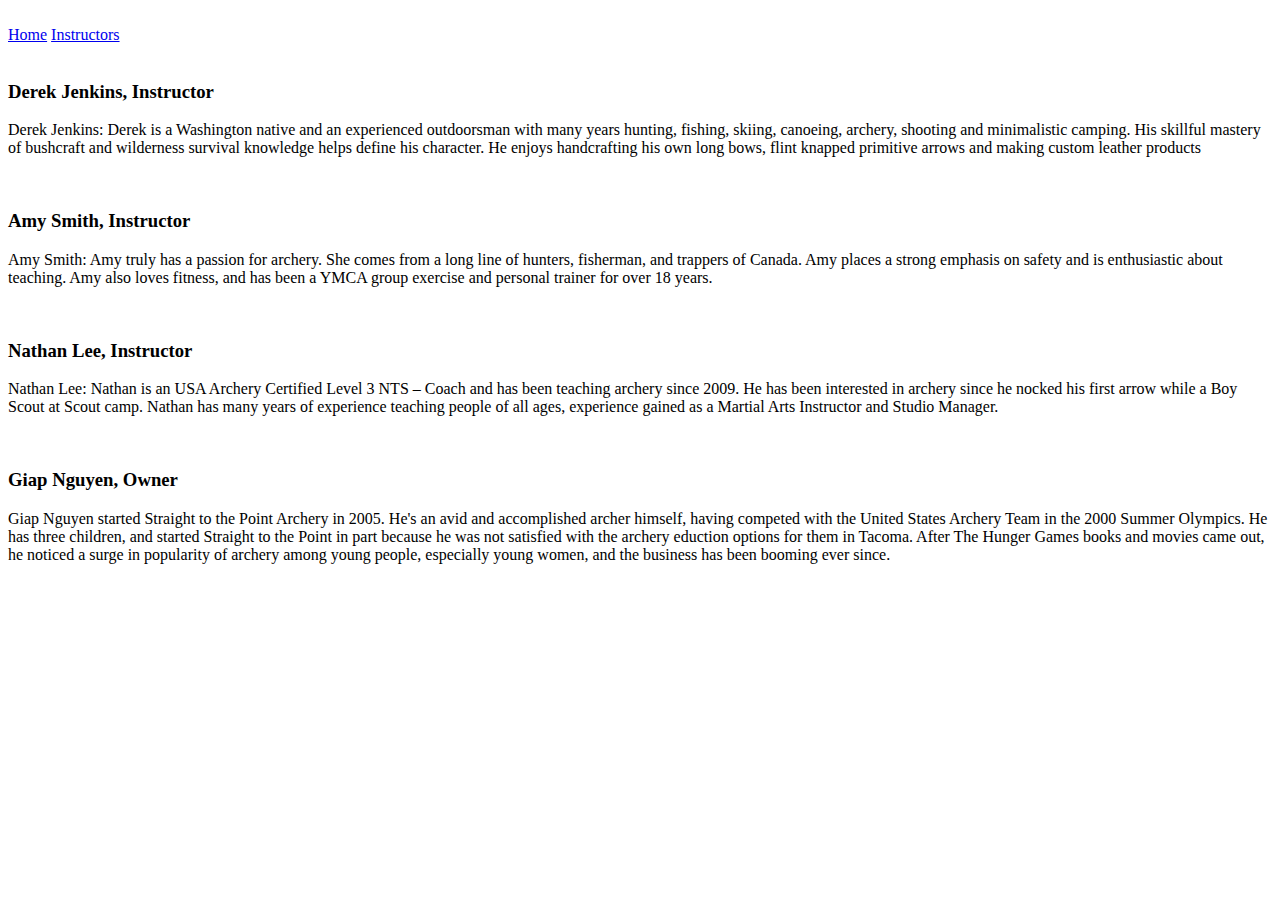
==== instructors.html @ 7b6d24c8 "added site text content" ====
<!DOCTYPE html>
<html lang="en" dir="ltr">
  <head>
    <meta charset="utf-8">
    <title>Straight to the Point Archery Academy Instructors</title>
    <link rel="stylesheet" type="text/css" href="styles/stylesheet.css">
  </head>
  <body>
    <header>
      <img src="" alt="">
      <nav>
        <a href="index.html">Home</a>
        <a href="instructors.html">Instructors</a>
      </nav>
    </header>
    <section>
      <article>
        <img src="" alt="">
        <h3>Derek Jenkins, Instructor</h3>
        <p>Derek Jenkins: Derek is a Washington native and an experienced outdoorsman with many years hunting, fishing, skiing, canoeing, archery, shooting and minimalistic camping. His skillful mastery of bushcraft and wilderness survival knowledge helps define his character. He enjoys handcrafting his own long bows, flint knapped primitive arrows and making custom leather products</p>
      </article>
      <article>
        <img src="" alt="">
        <h3>Amy Smith, Instructor</h3>
        <p>Amy Smith: Amy truly has a passion for archery. She comes from a long line of hunters, fisherman, and trappers of Canada. Amy  places a strong emphasis on safety and is enthusiastic about teaching. Amy also loves fitness, and  has been a YMCA group exercise and personal trainer for over 18 years.</p>
      </article>
      <article>
        <img src="" alt="">
        <h3>Nathan Lee, Instructor</h3>
        <p>Nathan Lee: Nathan is an USA Archery Certified Level 3 NTS – Coach and has been teaching archery since 2009. He has been interested in archery since he nocked his first arrow while a Boy Scout at Scout camp. Nathan has many years of experience teaching people of all ages, experience gained as a Martial Arts Instructor and Studio Manager.</p>
      </article>
      <article>
        <img src="" alt="">
        <h3>Giap Nguyen, Owner</h3>
        <p>Giap Nguyen started Straight to the Point Archery in 2005. He's an avid and accomplished archer himself, having competed with the United States Archery Team in the 2000 Summer Olympics. He has three children, and  started Straight to the Point in part because he was not satisfied with the archery eduction options for them in Tacoma. After The Hunger Games books and movies came out, he noticed a surge in popularity of archery among young people, especially young women, and the business has been booming ever since.</p>
      </article>
    </section>
  </body>
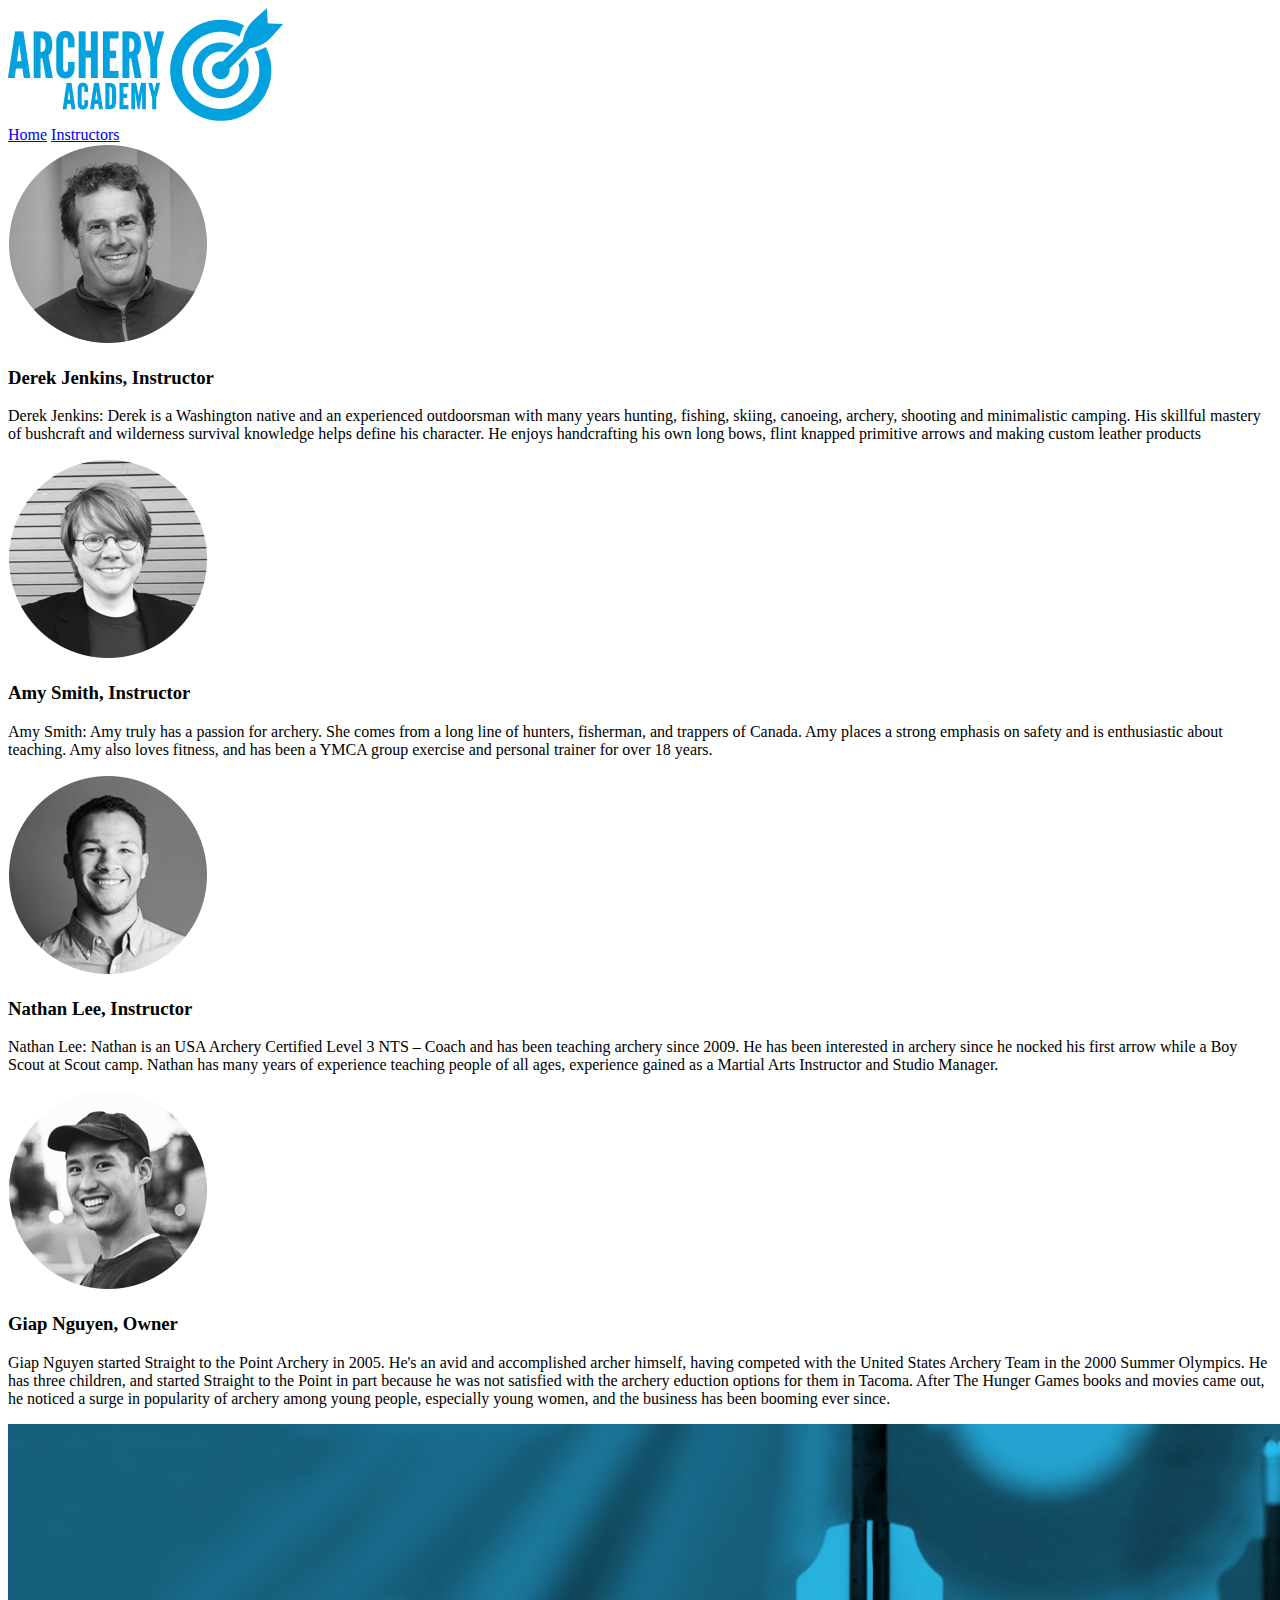
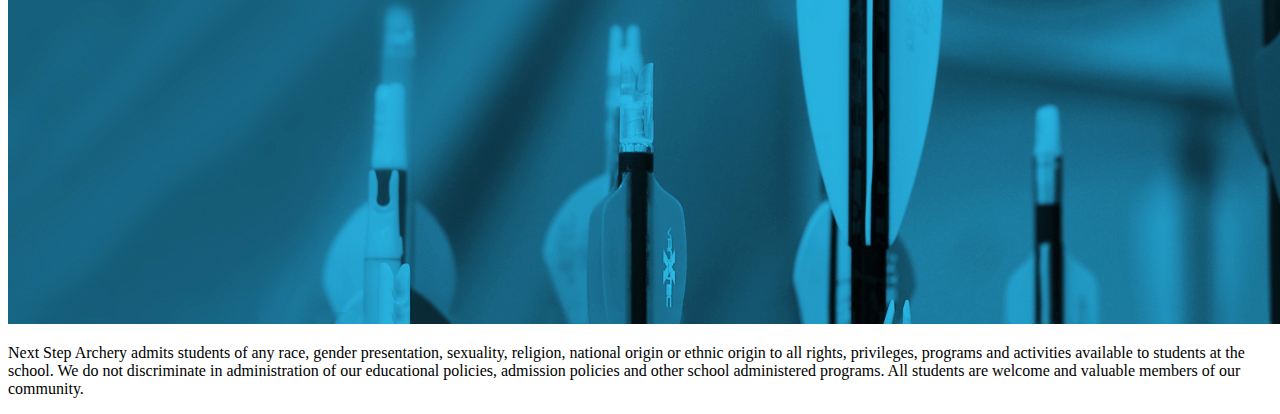
==== commit 2c0e138e: "added hyperlinks to images" ====
--- a/instructors.html
+++ b/instructors.html
@@ -7,7 +7,7 @@
   </head>
   <body>
     <header>
-      <img src="" alt="">
+      <img src="images/archeryAcademy-logo-color.png" alt="a blue Archery Academy logo">
       <nav>
         <a href="index.html">Home</a>
         <a href="instructors.html">Instructors</a>
@@ -15,24 +15,28 @@
     </header>
     <section>
       <article>
-        <img src="" alt="">
+        <img src="images/instructor-bio-image1.png" alt="a black-and-white photo of an instructor">
         <h3>Derek Jenkins, Instructor</h3>
         <p>Derek Jenkins: Derek is a Washington native and an experienced outdoorsman with many years hunting, fishing, skiing, canoeing, archery, shooting and minimalistic camping. His skillful mastery of bushcraft and wilderness survival knowledge helps define his character. He enjoys handcrafting his own long bows, flint knapped primitive arrows and making custom leather products</p>
       </article>
       <article>
-        <img src="" alt="">
+        <img src="images/instructor-bio-image2.png" alt="a black-and-white photo of an instructor">
         <h3>Amy Smith, Instructor</h3>
         <p>Amy Smith: Amy truly has a passion for archery. She comes from a long line of hunters, fisherman, and trappers of Canada. Amy  places a strong emphasis on safety and is enthusiastic about teaching. Amy also loves fitness, and  has been a YMCA group exercise and personal trainer for over 18 years.</p>
       </article>
       <article>
-        <img src="" alt="">
+        <img src="images/instructor-bio-image3.png" alt="a black-and-white photo of an instructor">
         <h3>Nathan Lee, Instructor</h3>
         <p>Nathan Lee: Nathan is an USA Archery Certified Level 3 NTS – Coach and has been teaching archery since 2009. He has been interested in archery since he nocked his first arrow while a Boy Scout at Scout camp. Nathan has many years of experience teaching people of all ages, experience gained as a Martial Arts Instructor and Studio Manager.</p>
       </article>
       <article>
-        <img src="" alt="">
+        <img src="images/instructor-bio-image4.png" alt="a black-and-white photo of an instructor">
         <h3>Giap Nguyen, Owner</h3>
         <p>Giap Nguyen started Straight to the Point Archery in 2005. He's an avid and accomplished archer himself, having competed with the United States Archery Team in the 2000 Summer Olympics. He has three children, and  started Straight to the Point in part because he was not satisfied with the archery eduction options for them in Tacoma. After The Hunger Games books and movies came out, he noticed a surge in popularity of archery among young people, especially young women, and the business has been booming ever since.</p>
       </article>
     </section>
+    <footer>
+      <img src="images/footerImage.jpg" alt="a blue photo of arrow tails">
+      <p>Next Step Archery admits students of any race, gender presentation, sexuality, religion, national origin or ethnic origin to all rights, privileges, programs and activities available to students at the school. We do not discriminate in administration of our educational policies, admission policies and other school administered programs. All students are welcome and valuable members of our community.</p>
+    </footer>
   </body>
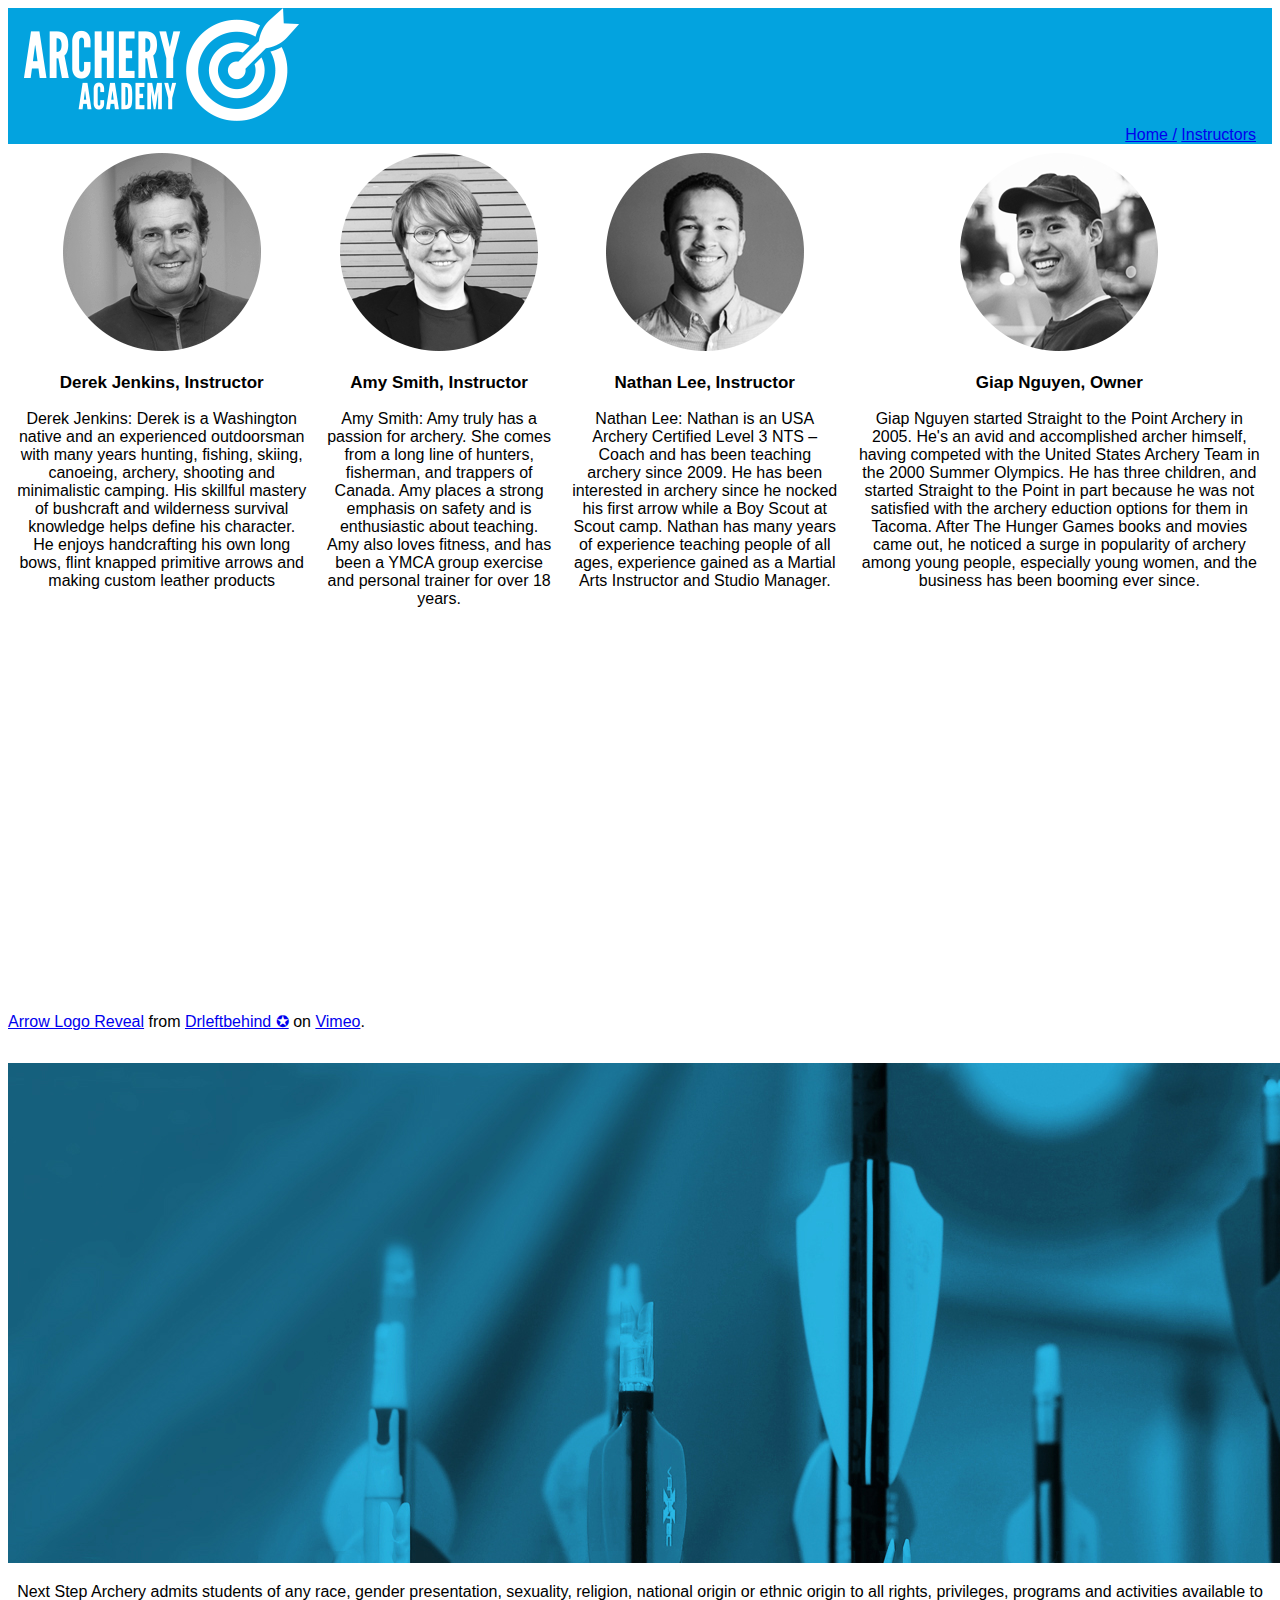
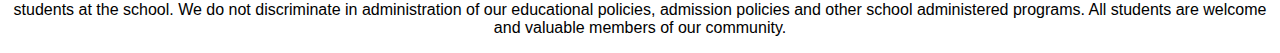
==== commit e4198385: "added grid and flexbox formatting" ====
--- a/instructors.html
+++ b/instructors.html
@@ -7,34 +7,36 @@
   </head>
   <body>
     <header>
-      <img src="images/archeryAcademy-logo-color.png" alt="a blue Archery Academy logo">
+      <img src="images/archeryAcademy-logo-white.png" alt="a white Archery Academy logo">
       <nav>
-        <a href="index.html">Home</a>
-        <a href="instructors.html">Instructors</a>
+        <a href="index.html">Home   /</a>
+        <a href="instructors.html">   Instructors</a>
       </nav>
     </header>
-    <section>
-      <article>
+    <section class="bio-section">
+      <article class="bio-box">
         <img src="images/instructor-bio-image1.png" alt="a black-and-white photo of an instructor">
         <h3>Derek Jenkins, Instructor</h3>
         <p>Derek Jenkins: Derek is a Washington native and an experienced outdoorsman with many years hunting, fishing, skiing, canoeing, archery, shooting and minimalistic camping. His skillful mastery of bushcraft and wilderness survival knowledge helps define his character. He enjoys handcrafting his own long bows, flint knapped primitive arrows and making custom leather products</p>
       </article>
-      <article>
+      <article class="bio-box">
         <img src="images/instructor-bio-image2.png" alt="a black-and-white photo of an instructor">
         <h3>Amy Smith, Instructor</h3>
         <p>Amy Smith: Amy truly has a passion for archery. She comes from a long line of hunters, fisherman, and trappers of Canada. Amy  places a strong emphasis on safety and is enthusiastic about teaching. Amy also loves fitness, and  has been a YMCA group exercise and personal trainer for over 18 years.</p>
       </article>
-      <article>
+      <article class="bio-box">
         <img src="images/instructor-bio-image3.png" alt="a black-and-white photo of an instructor">
         <h3>Nathan Lee, Instructor</h3>
         <p>Nathan Lee: Nathan is an USA Archery Certified Level 3 NTS – Coach and has been teaching archery since 2009. He has been interested in archery since he nocked his first arrow while a Boy Scout at Scout camp. Nathan has many years of experience teaching people of all ages, experience gained as a Martial Arts Instructor and Studio Manager.</p>
       </article>
-      <article>
+      <article class="bio-box">
         <img src="images/instructor-bio-image4.png" alt="a black-and-white photo of an instructor">
         <h3>Giap Nguyen, Owner</h3>
         <p>Giap Nguyen started Straight to the Point Archery in 2005. He's an avid and accomplished archer himself, having competed with the United States Archery Team in the 2000 Summer Olympics. He has three children, and  started Straight to the Point in part because he was not satisfied with the archery eduction options for them in Tacoma. After The Hunger Games books and movies came out, he noticed a surge in popularity of archery among young people, especially young women, and the business has been booming ever since.</p>
       </article>
     </section>
+    <iframe src="https://player.vimeo.com/video/169187257" width="640" height="360" frameborder="0" allow="autoplay; fullscreen" allowfullscreen></iframe>
+    <p><a href="https://vimeo.com/169187257">Arrow Logo Reveal</a> from <a href="https://vimeo.com/drleftbehind">Drleftbehind ✪</a> on <a href="https://vimeo.com">Vimeo</a>.</p>
     <footer>
       <img src="images/footerImage.jpg" alt="a blue photo of arrow tails">
       <p>Next Step Archery admits students of any race, gender presentation, sexuality, religion, national origin or ethnic origin to all rights, privileges, programs and activities available to students at the school. We do not discriminate in administration of our educational policies, admission policies and other school administered programs. All students are welcome and valuable members of our community.</p>
--- a/styles/stylesheet.css
+++ b/styles/stylesheet.css
@@ -0,0 +1,57 @@
+* {
+  box-sizing: border-box;
+}
+p {
+  font-family: Arial, sans-serif;
+}
+header {
+  background-color: #03a3df;
+  padding-left: 1rem;
+  padding-right: 1rem;
+}
+h3 {
+  font-family: Arial, sans-serif;
+  font-size: 17px;
+}
+footer {
+  padding-top: 1rem;
+  text-align: center;
+}
+nav {
+  font-family: Arial, sans-serif;
+  text-align: right;
+}
+.grid-container div {
+  border: .10rem solid #03a3df;
+  padding: 1rem 1rem 1rem 1rem;
+}
+.grid-container {
+  display: grid;
+  grid-gap: 1rem 2rem;
+}
+.grid-item-1 {
+  grid-column-start: 1;
+  grid-column-end: 3;
+  grid-row-start: 1;
+  grid-row-end: 2;
+}
+.grid-item-2 {
+  grid-column-start: 3;
+  grid-column-end: 4;
+  grid-row-start: 1;
+  grid-row-end: 2;
+  text-align: center;
+}
+.grid-item-3 {
+  grid-column: 1 / span 3;
+  grid-row: 2 / span 1;
+}
+.bio-section {
+  display: flex;
+  flex-direction: row;
+justify-content: space-around;
+}
+.bio-box {
+  padding: 0.5rem 0.5rem 0.5rem 0.5rem;
+  text-align: center;
+}
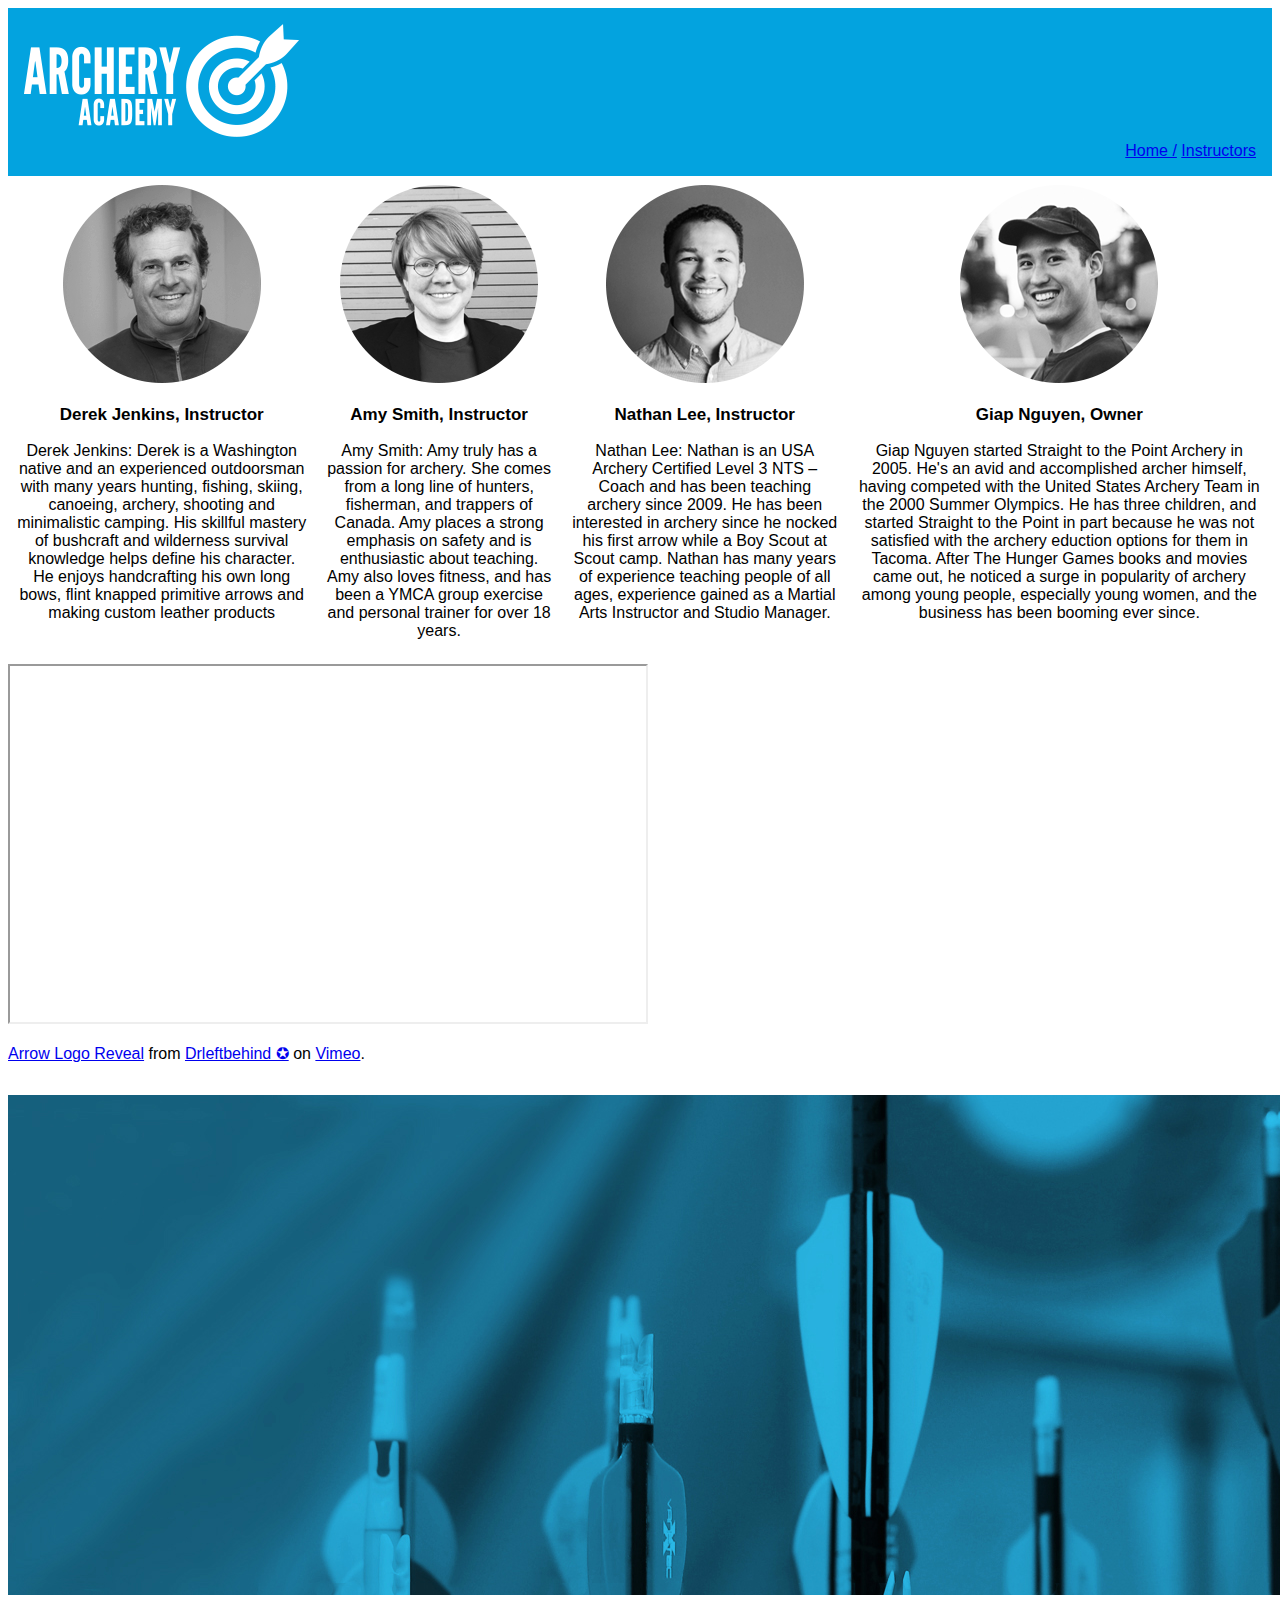
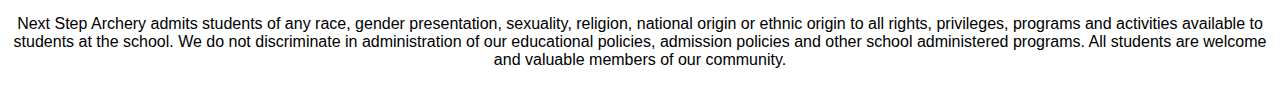
==== commit 3da5d34c: "modified instructors page" ====
--- a/instructors.html
+++ b/instructors.html
@@ -35,7 +35,7 @@
         <p>Giap Nguyen started Straight to the Point Archery in 2005. He's an avid and accomplished archer himself, having competed with the United States Archery Team in the 2000 Summer Olympics. He has three children, and  started Straight to the Point in part because he was not satisfied with the archery eduction options for them in Tacoma. After The Hunger Games books and movies came out, he noticed a surge in popularity of archery among young people, especially young women, and the business has been booming ever since.</p>
       </article>
     </section>
-    <iframe src="https://player.vimeo.com/video/169187257" width="640" height="360" frameborder="0" allow="autoplay; fullscreen" allowfullscreen></iframe>
+    <iframe src="https://player.vimeo.com/video/169187257" width="640" height="360" allow="autoplay; fullscreen" allowfullscreen></iframe>
     <p><a href="https://vimeo.com/169187257">Arrow Logo Reveal</a> from <a href="https://vimeo.com/drleftbehind">Drleftbehind ✪</a> on <a href="https://vimeo.com">Vimeo</a>.</p>
     <footer>
       <img src="images/footerImage.jpg" alt="a blue photo of arrow tails">
--- a/styles/stylesheet.css
+++ b/styles/stylesheet.css
@@ -8,6 +8,8 @@
   background-color: #03a3df;
   padding-left: 1rem;
   padding-right: 1rem;
+  padding-top: 1rem;
+  padding-bottom: 1rem;
 }
 h3 {
   font-family: Arial, sans-serif;
